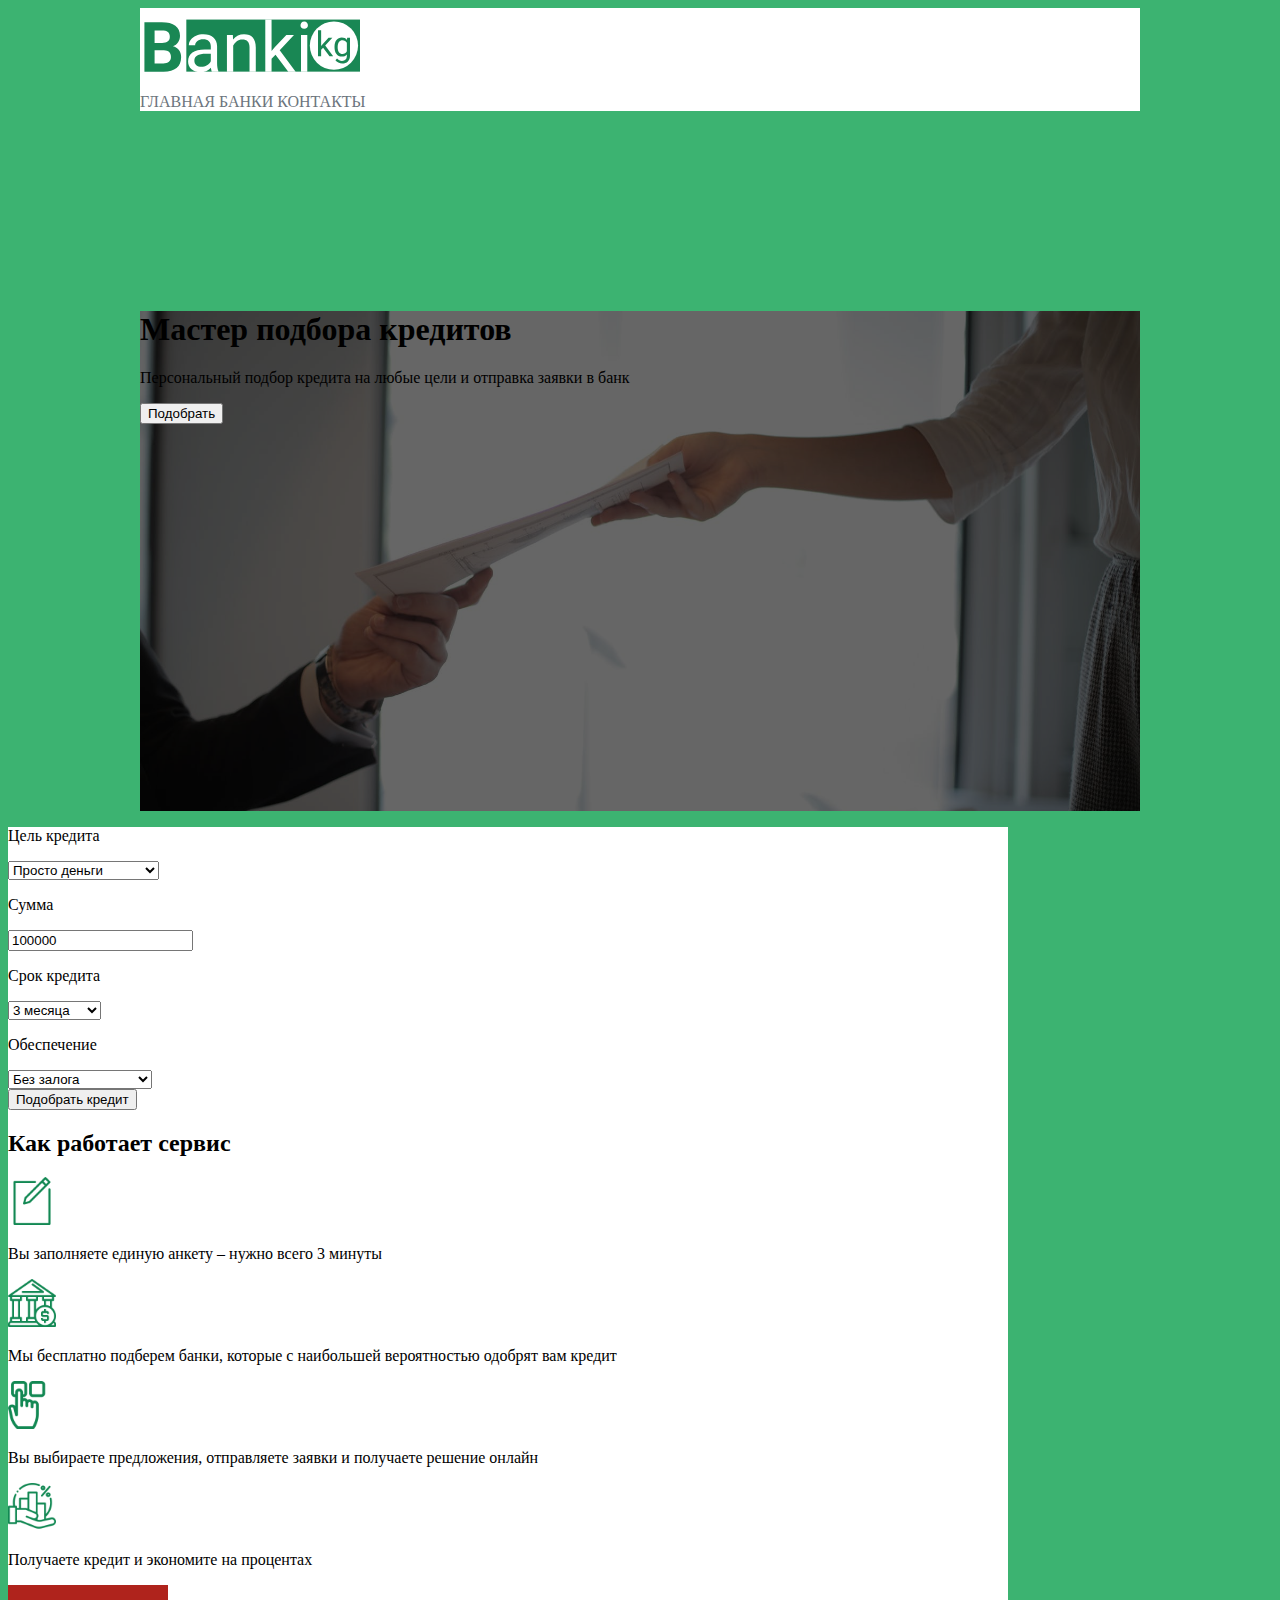
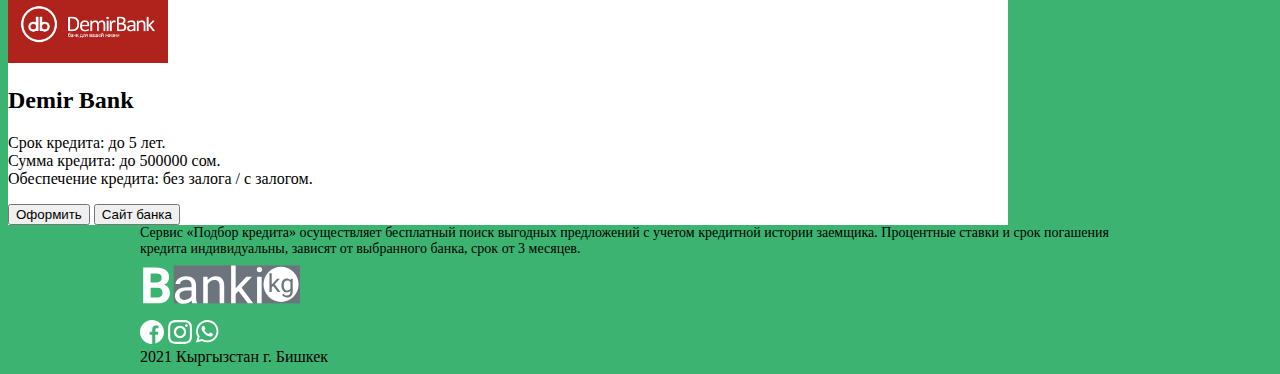
==== index.html @ 946a4fe3 "banki" ====
<!DOCTYPE html>
<html lang="en">
<head>
	<meta charset="UTF-8">
	<meta name="viewport" content="width=device-width, initial-scale=1.0">
	<!-- CSS only -->
	<link href="https://cdn.jsdelivr.net/npm/bootstrap@5.0.2/dist/css/bootstrap.min.css" rel="stylesheet" integrity="sha384-EVSTQN3/azprG1Anm3QDgpJLIm9Nao0Yz1ztcQTwFspd3yD65VohhpuuCOmLASjC" crossorigin="anonymous">
	<link rel="stylesheet" href="style/style.css">
	<link rel="stylesheet" href="style/cover.css">
	<title>Добро пожаловать</title>
</head>
<body>

	<header class="logo mt-3 rounded">
		<div class="row align-items-center">
			<div class="col">
				<a href="#"><img class="px-2" src="image/logo.svg" alt="logo"></a>
			</div>
			<div id="nav" class="col d-none d-md-block text-end fs-6 me-3">
				<a class="me-3" href="#">ГЛАВНАЯ</a>
				<a class="me-3" href="#">БАНКИ</a>
				<a href="#">КОНТАКТЫ</a>
			</div>
		</div>
	</header>



		<div class="container-fon d-flex text-center text-white bg-dark">
			<div class="cover-container d-flex w-100 h-100 p-3 mx-auto flex-column">
				<main id="qwe" class="px-3">
					<h1>Мастер подбора кредитов</h1>
					<p class="lead">Персональный подбор кредита на любые цели и отправка заявки в банк</p>
					<p class="lead">
						<button class="btn btn-outline-light" onClick="document.getElementById('container').scrollIntoView();">Подобрать</button>
					</p>
				</main>
			</div>
		</div>

	<div id="container" class="container pt-3 rounded">

		<div class="row p-3">
			<div class="col-12 col-sm-6 col-md-4 col-lg-3">
				<p class="text-success fw-bold fs-5">Цель кредита</p>
				<select class="form-select">
					<option value="1">Просто деньги</option>
					<option value="2">Покупка автомобиля</option>
				</select>
			</div>
			<div class="col-12 col-sm-6 col-md-4 col-lg-3">
				<p class="text-success fw-bold fs-5">Сумма</p>
				<input class="form-control" type="text" value="100000" aria-label="default input example">
			</div>
			<div class="col-12 col-sm-6 col-md-4 col-lg-3">
				<p class="text-success fw-bold fs-5">Срок кредита</p>
				<select class="form-select">
					<option value="1">3 месяца</option>
					<option value="2">6 месяцев</option>
					<option value="3">12 месяцев</option>
					<option value="4">18 месяцев</option>
					<option value="5">24 месяца</option>
				</select>
			</div>
			<div class="col-12 col-sm-6 col-md-4 col-lg-3">
				<p class="text-success fw-bold fs-5">Обеспечение</p>
				<select class="form-select">
					<option value="1">Без залога</option>
					<option value="2">Предоставлю залог</option>
				</select>
			</div>
		</div>
		<div class="row p-3">
			<div class="col text-end">
				<button onclick="alert('hello')" class="btn btn-warning text-light p-2">Подобрать кредит</button>
			</div>
		</div>

		<div class="container-for-info px-4 py-5">
			<h2 class="pb-2 border-bottom fw-bold">Как работает сервис</h2>
			<div class="row text-center">
				<div class="col-12 col-sm-6 col-md-4 col-lg-3">
					<img class="m-3" src="image/new-file.png" alt="doc.png">
					<p>Вы заполняете единую анкету – нужно всего 3 минуты</p>
				</div>
				<div class="col-12 col-sm-6 col-md-4 col-lg-3">
					<img class="m-3" src="image/bank.png" alt="money.png">
					<p>Мы бесплатно подберем банки, которые с наибольшей вероятностью одобрят вам кредит</p>
				</div>
				<div class="col-12 col-sm-6 col-md-4 col-lg-3">
					<img class="m-3" src="image/choice.png" alt="choice.png">
					<p>Вы выбираете предложения, отправляете заявки и получаете решение онлайн</p>
				</div>
				<div class="col-12 col-sm-6 col-md-4 col-lg-3">
					<img class="m-3" src="image/finance.png" alt="finance.png">
					<p>Получаете кредит и экономите на процентах</p>
				</div>
			</div>
		</div>

		<div class="container-card">
			<div class="row d-flex justify-content-center">
				<div class="col-12 shadow card mb-1 p-2">
					<div class="row">
						<div class="bank-logo col-12 col-md-3 text-center">
							<img src="image/bank-logo.png" alt="">
						</div>
						<div class="col-12 col-md-9">
							<div class="row">
								<h2 class="text-center">Demir Bank</h2>
								<p class="fs-7">
									Срок кредита: до 5 лет. <br>
									Сумма кредита: до 500000 сом. <br>
									Обеспечение кредита: без залога / с залогом.
								</p>
							</div>
						</div>
					</div>
					<div class="row">
						<div class="col text-end">
							<button class="btn btn-outline-success">Оформить</button>
							<button class="btn btn-outline-success">Сайт банка</button>
						</div>
					</div>
				</div>
			</div>
		</div>

	</div>

	
	<footer class="bg-secondary p-2">
		<div class="row">
			<div id="info" class="col-12 col-md-8 text-light">
				Сервис «Подбор кредита» осуществляет бесплатный поиск выгодных предложений с учетом кредитной истории заемщика. Процентные ставки и срок погашения кредита индивидуальны, зависят от выбранного банка, срок от 3 месяцев.
			</div>
			<div class="col-12 col-md-4 text-center mt-1">
				<a href="#"><img src="image/logo-footer.svg" alt=""></a>
			</div>
			<div class="col-12 social mt-2 pe-5">
				<a href="#"><img class="mx-2" src="image/facebook.svg" alt=""></a>
				<a href="#"><img class="mx-2" src="image/instagram.svg" alt=""></a>
				<a href="#"><img class="mx-2" src="image/whatsapp.svg" alt=""></a>
			</div>
		</div>
		<div class="fw-bold text-light mt-3">
			2021 Кыргызстан г. Бишкек
		</div>
	</footer>

</body>
</html>
---- style/style.css ----
body {
  background-color:   #3CB371;
}

header {
  max-width: 1000px;
  margin: auto;
  background-color: #ffffff;
  position: sticky;
  top: 0;
  z-index: 999;
}

#container {
  max-width: 1000px;
  background-color: #ffffff;
}

a {
  text-decoration: none;
  color: #6c757d;
}

a:hover {
  color: #198754;
  text-decoration: underline;
}

footer {
	max-width: 1000px;
	margin: auto;
}

img {
  width: 160px;
}

.logo img {
  width: 220px;
}

.container-for-info img {
  width: 48px;
  height: 48px;
}

.social img {
  width: 24px;
  height: 24px;
}

footer #info {
  font-size: 14px;
}

.card {
  width: 800px;
}

.card:hover {
  transform: scale(1.01);
  transition-duration: 0.3s;
}
---- style/cover.css ----
/*
 * Globals
 */


/* Custom default button */
.btn-secondary,
.btn-secondary:hover,
.btn-secondary:focus {
  color: #333;
  text-shadow: none; /* Prevent inheritance from `body` */
}

.cover-container {
  max-width: 42em;
}

.container-fon {
  margin: 0 auto;
  min-height: 500px;
  max-width: 1000px;
  background-image: url(../image/fon.png);
  background-position: center;
  background-size: cover;
  position: relative;
}

#qwe {
  margin-top: 200px;
}
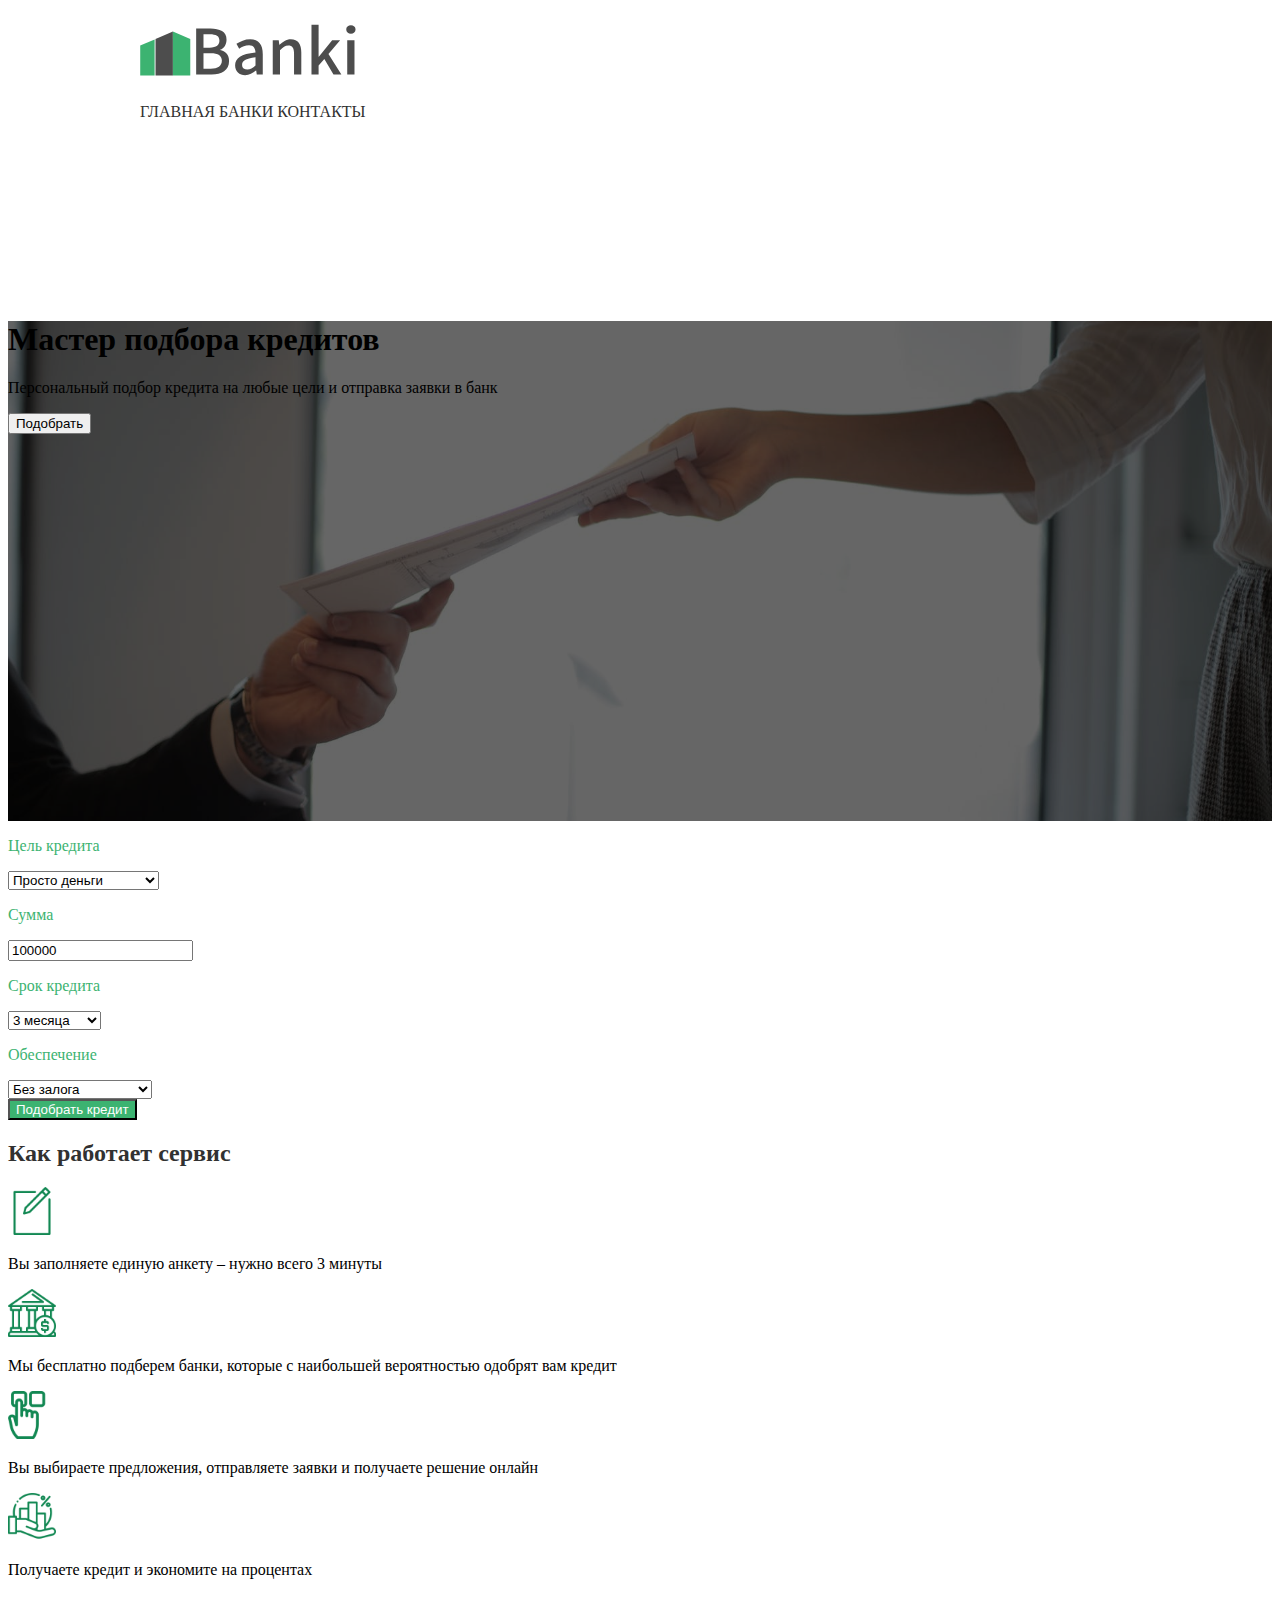
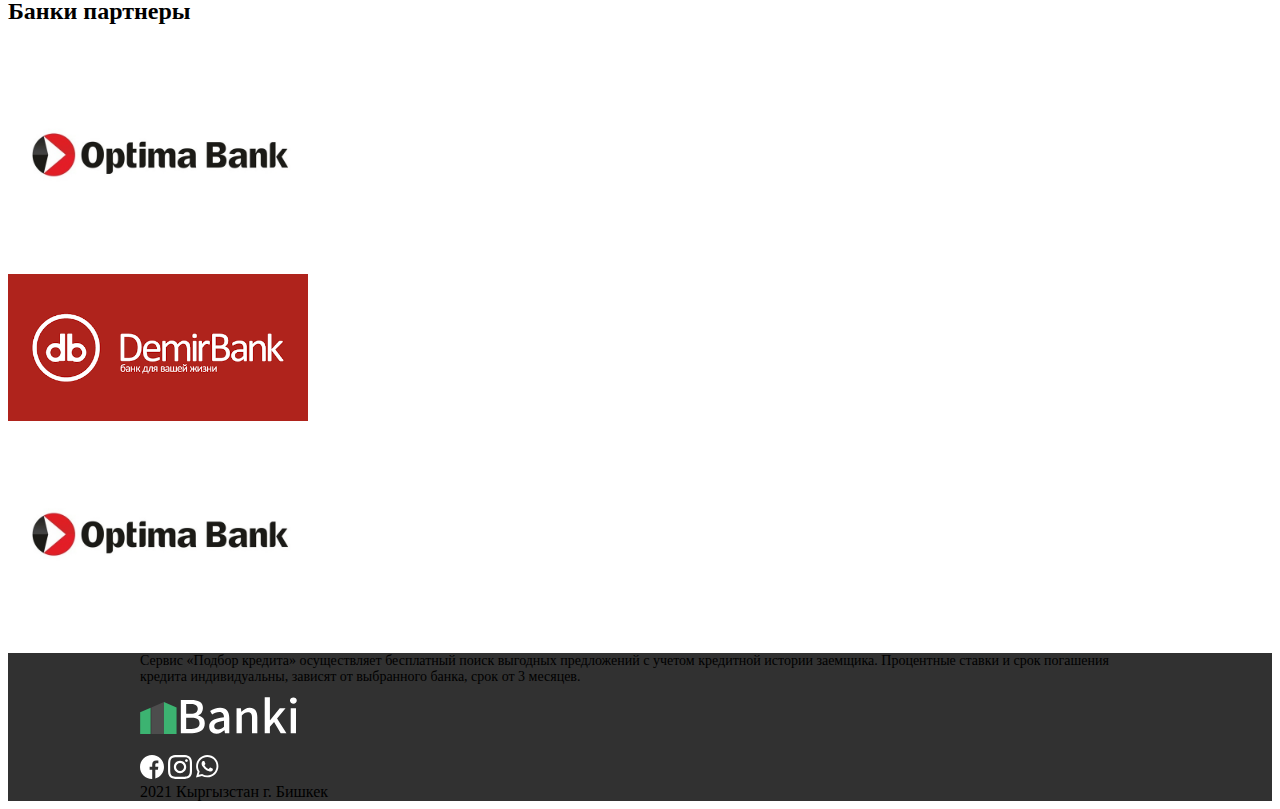
==== commit f702cbb2: "+burger" ====
--- a/index.html
+++ b/index.html
@@ -6,20 +6,21 @@
 	<!-- CSS only -->
 	<link href="https://cdn.jsdelivr.net/npm/bootstrap@5.0.2/dist/css/bootstrap.min.css" rel="stylesheet" integrity="sha384-EVSTQN3/azprG1Anm3QDgpJLIm9Nao0Yz1ztcQTwFspd3yD65VohhpuuCOmLASjC" crossorigin="anonymous">
 	<link rel="stylesheet" href="style/style.css">
-	<link rel="stylesheet" href="style/cover.css">
 	<title>Добро пожаловать</title>
 </head>
 <body>
 
-	<header class="logo mt-3 rounded">
-		<div class="row align-items-center">
-			<div class="col">
-				<a href="#"><img class="px-2" src="image/logo.svg" alt="logo"></a>
-			</div>
-			<div id="nav" class="col d-none d-md-block text-end fs-6 me-3">
-				<a class="me-3" href="#">ГЛАВНАЯ</a>
-				<a class="me-3" href="#">БАНКИ</a>
-				<a href="#">КОНТАКТЫ</a>
+	<header class="logo shadow-sm">
+		<div class="navigation">
+			<div class="row align-items-center">
+				<div class="col mx-3">
+					<a href="#"><img class="px-2" src="image/logo.svg" alt="logo"></a>
+				</div>
+				<div class="col d-none d-md-block text-end fs-5 me-3">
+					<a class="me-3" href="#">ГЛАВНАЯ</a>
+					<a class="me-3" onclick="document.getElementById('container-for-bank').scrollIntoView();">БАНКИ</a>
+					<a href="#">КОНТАКТЫ</a>
+				</div>
 			</div>
 		</div>
 	</header>
@@ -28,32 +29,30 @@
 
 		<div class="container-fon d-flex text-center text-white bg-dark">
 			<div class="cover-container d-flex w-100 h-100 p-3 mx-auto flex-column">
-				<main id="qwe" class="px-3">
+				<main id="credits" class="px-3">
 					<h1>Мастер подбора кредитов</h1>
-					<p class="lead">Персональный подбор кредита на любые цели и отправка заявки в банк</p>
-					<p class="lead">
+					<p class="fs-5">Персональный подбор кредита на любые цели и отправка заявки в банк</p>
 						<button class="btn btn-outline-light" onClick="document.getElementById('container').scrollIntoView();">Подобрать</button>
-					</p>
 				</main>
 			</div>
 		</div>
 
 	<div id="container" class="container pt-3 rounded">
 
-		<div class="row p-3">
+		<div id="form" class="row p-3">
 			<div class="col-12 col-sm-6 col-md-4 col-lg-3">
-				<p class="text-success fw-bold fs-5">Цель кредита</p>
+				<p class="fw-bold fs-5">Цель кредита</p>
 				<select class="form-select">
 					<option value="1">Просто деньги</option>
 					<option value="2">Покупка автомобиля</option>
 				</select>
 			</div>
 			<div class="col-12 col-sm-6 col-md-4 col-lg-3">
-				<p class="text-success fw-bold fs-5">Сумма</p>
+				<p class="fw-bold fs-5">Сумма</p>
 				<input class="form-control" type="text" value="100000" aria-label="default input example">
 			</div>
 			<div class="col-12 col-sm-6 col-md-4 col-lg-3">
-				<p class="text-success fw-bold fs-5">Срок кредита</p>
+				<p class="fw-bold fs-5">Срок кредита</p>
 				<select class="form-select">
 					<option value="1">3 месяца</option>
 					<option value="2">6 месяцев</option>
@@ -63,7 +62,7 @@
 				</select>
 			</div>
 			<div class="col-12 col-sm-6 col-md-4 col-lg-3">
-				<p class="text-success fw-bold fs-5">Обеспечение</p>
+				<p class="fw-bold fs-5">Обеспечение</p>
 				<select class="form-select">
 					<option value="1">Без залога</option>
 					<option value="2">Предоставлю залог</option>
@@ -71,13 +70,13 @@
 			</div>
 		</div>
 		<div class="row p-3">
-			<div class="col text-end">
-				<button onclick="alert('hello')" class="btn btn-warning text-light p-2">Подобрать кредит</button>
+			<div class="col text-center">
+				<button onclick="alert('hello')" id="credit" class="btn p-2">Подобрать кредит</button>
 			</div>
 		</div>
 
 		<div class="container-for-info px-4 py-5">
-			<h2 class="pb-2 border-bottom fw-bold">Как работает сервис</h2>
+			<h2 class="pb-3 text-center border-bottom fw-bold">Как работает сервис</h2>
 			<div class="row text-center">
 				<div class="col-12 col-sm-6 col-md-4 col-lg-3">
 					<img class="m-3" src="image/new-file.png" alt="doc.png">
@@ -98,30 +97,17 @@
 			</div>
 		</div>
 
-		<div class="container-card">
-			<div class="row d-flex justify-content-center">
-				<div class="col-12 shadow card mb-1 p-2">
-					<div class="row">
-						<div class="bank-logo col-12 col-md-3 text-center">
-							<img src="image/bank-logo.png" alt="">
-						</div>
-						<div class="col-12 col-md-9">
-							<div class="row">
-								<h2 class="text-center">Demir Bank</h2>
-								<p class="fs-7">
-									Срок кредита: до 5 лет. <br>
-									Сумма кредита: до 500000 сом. <br>
-									Обеспечение кредита: без залога / с залогом.
-								</p>
-							</div>
-						</div>
-					</div>
-					<div class="row">
-						<div class="col text-end">
-							<button class="btn btn-outline-success">Оформить</button>
-							<button class="btn btn-outline-success">Сайт банка</button>
-						</div>
-					</div>
+		<div id="container-for-bank" class="container-for-bank px-4 py-5">
+			<h2 class="pb-3 text-center border-bottom fw-bold">Банки партнеры</h2>
+			<div class="row text-center">
+				<div class="col-12 col-sm-6 col-md-4">
+					<img class="m-3" src="image/optima.jpg" alt="">
+				</div>
+				<div class="col-12 col-sm-6 col-md-4">
+					<img class="m-3" src="image/bank-logo.png" alt="">
+				</div>
+				<div class="col-12 col-sm-6 col-md-4">
+					<img class="m-3" src="image/optima.jpg" alt="">
 				</div>
 			</div>
 		</div>
@@ -129,22 +115,24 @@
 	</div>
 
 	
-	<footer class="bg-secondary p-2">
-		<div class="row">
-			<div id="info" class="col-12 col-md-8 text-light">
-				Сервис «Подбор кредита» осуществляет бесплатный поиск выгодных предложений с учетом кредитной истории заемщика. Процентные ставки и срок погашения кредита индивидуальны, зависят от выбранного банка, срок от 3 месяцев.
+	<footer class="p-2">
+		<div class="footer-container">
+			<div class="row">
+				<div id="info" class="col-12 col-md-8 text-light">
+					Сервис «Подбор кредита» осуществляет бесплатный поиск выгодных предложений с учетом кредитной истории заемщика. Процентные ставки и срок погашения кредита индивидуальны, зависят от выбранного банка, срок от 3 месяцев.
+				</div>
+				<div class="col-12 col-md-4 text-center mt-1">
+					<a href="#"><img src="image/logo-footer.svg" alt=""></a>
+				</div>
+				<div class="col-12 social mt-2 pe-5">
+					<a href="#"><img class="mx-2" src="image/facebook.svg" alt=""></a>
+					<a href="#"><img class="mx-2" src="image/instagram.svg" alt=""></a>
+					<a href="#"><img class="mx-2" src="image/whatsapp.svg" alt=""></a>
+				</div>
 			</div>
-			<div class="col-12 col-md-4 text-center mt-1">
-				<a href="#"><img src="image/logo-footer.svg" alt=""></a>
+			<div class="fw-bold text-light mt-3">
+				2021 Кыргызстан г. Бишкек
 			</div>
-			<div class="col-12 social mt-2 pe-5">
-				<a href="#"><img class="mx-2" src="image/facebook.svg" alt=""></a>
-				<a href="#"><img class="mx-2" src="image/instagram.svg" alt=""></a>
-				<a href="#"><img class="mx-2" src="image/whatsapp.svg" alt=""></a>
-			</div>
-		</div>
-		<div class="fw-bold text-light mt-3">
-			2021 Кыргызстан г. Бишкек
 		</div>
 	</footer>
 
--- a/style/style.css
+++ b/style/style.css
@@ -1,14 +1,32 @@
 body {
-  background-color:   #3CB371;
+  background-color:   #ffffff;
 }
 
 header {
-  max-width: 1000px;
-  margin: auto;
+  width: 100%;
   background-color: #ffffff;
   position: sticky;
   top: 0;
   z-index: 999;
+}
+
+.navigation {
+  margin: 0 auto;
+  max-width: 1000px;
+}
+
+.container-fon {
+  margin: 0 auto;
+  min-height: 500px;
+  width: 100%;
+  background-image: url(../image/fon.png);
+  background-position: center;
+  background-size: cover;
+  position: relative;
+}
+
+#credits {
+  margin-top: 200px;
 }
 
 #container {
@@ -18,7 +36,8 @@
 
 a {
   text-decoration: none;
-  color: #6c757d;
+  cursor: pointer;
+  color: #313131;
 }
 
 a:hover {
@@ -26,9 +45,28 @@
   text-decoration: underline;
 }
 
+#form {
+  color: #3CB371;
+}
+
+#credit {
+  background-color: #3CB371;
+  color: #ffffff;
+}
+
+#credit:hover {
+  transform: scale(1.03);
+}
+
 footer {
-	max-width: 1000px;
-	margin: auto;
+	width: 100%;
+	margin: 0 auto;
+    background-color: #313131;
+}
+
+.footer-container {
+  margin: 0 auto;
+  max-width: 1000px;
 }
 
 img {
@@ -42,6 +80,14 @@
 .container-for-info img {
   width: 48px;
   height: 48px;
+}
+
+.container-for-bank img {
+  width: 300px;
+}
+
+.container-for-info h2 {
+  color: #313131;
 }
 
 .social img {
